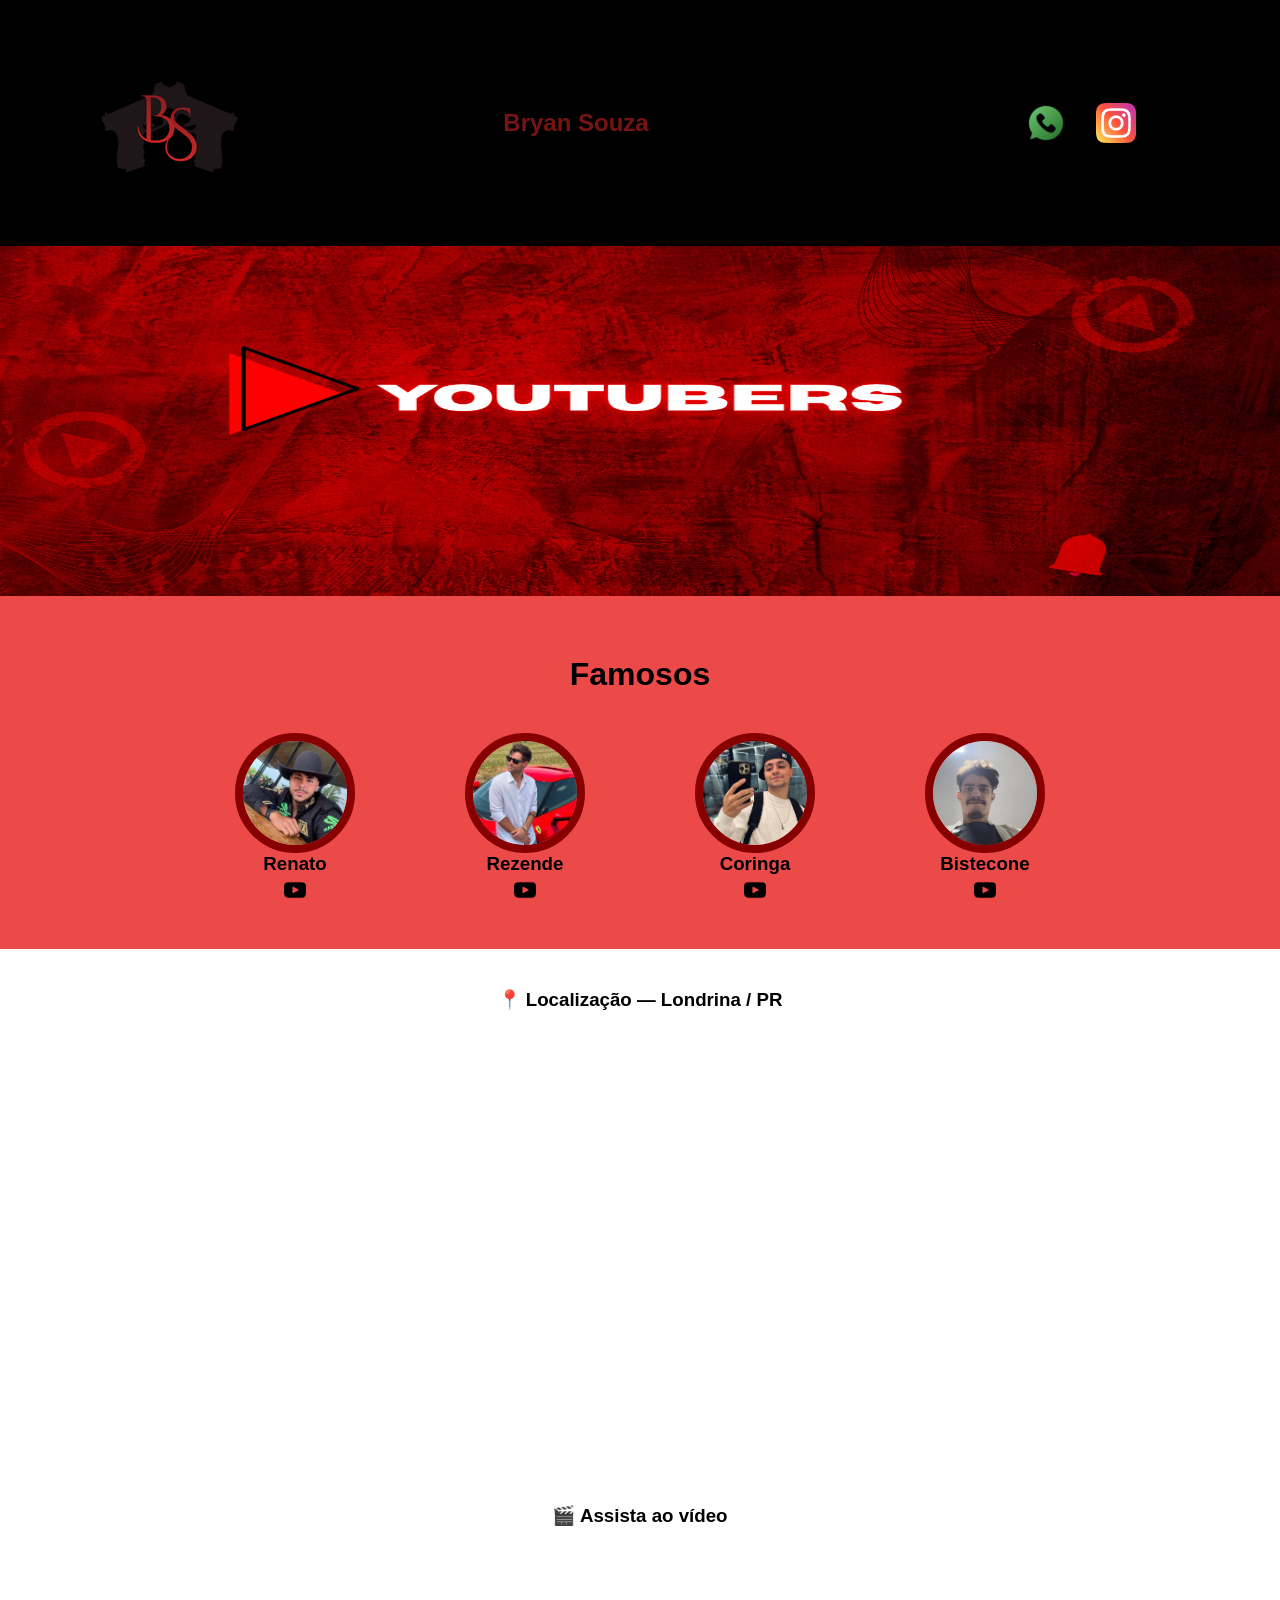
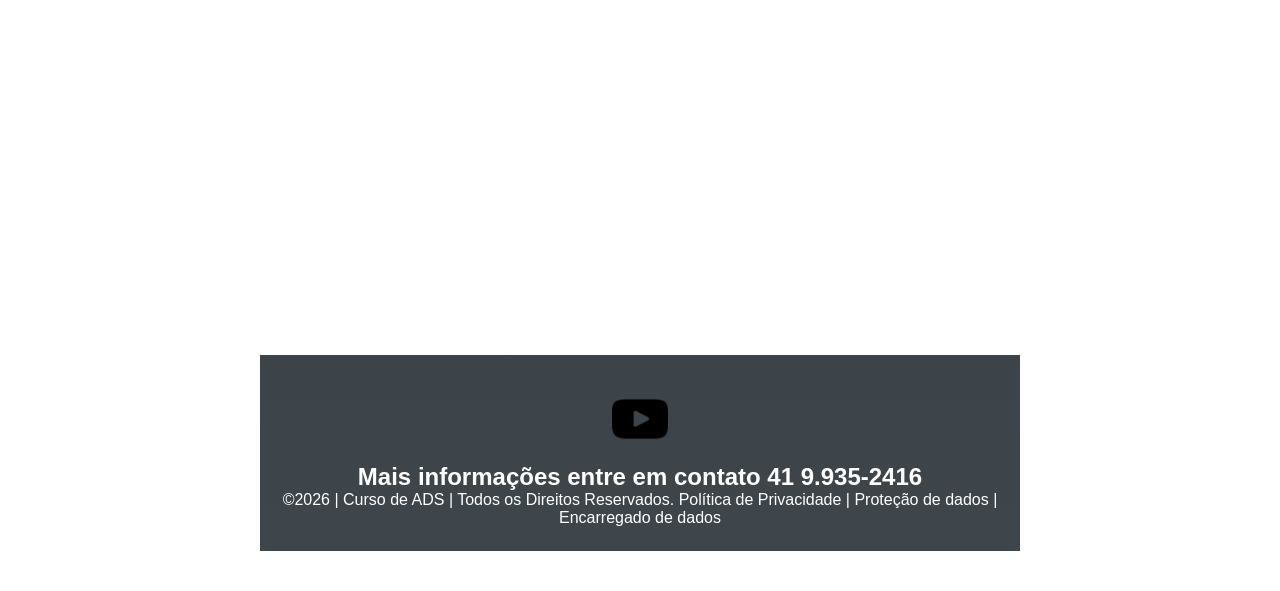
==== index.html @ 97e8b1a7 "21" ====
<!DOCTYPE html>
<html lang="pt-br">
<head>
<meta charset="UTF-8">

<meta name="viewport" content="width=device-width, initial- scale=2.0">

<title>Home | Nossa Escola</title>
<link rel="stylesheet" href="style.css">
</head>
<body>
<!--header é a parte do cabeçalho do site, é o topo da página-->
<header class="cabecalho-itens">

<img class="cabecalho_imagem" src="B.png" alt="Logo da Página">

<h2 class="titulo_site">Bryan Souza</h2>
<div class="sociais">
<img class="sociais" src="whatsapp.png" alt="Logo do Whats da Escola">
<img class="sociais" src="instagram.png" alt="instagram da Escola">
</div>
</header>

<!--Seção banner 1 é a parte do paragrafo 1 da página-->
<section class="banner1">
<img class="escola.image" src="banner vermelho youtube.png" alt="Banner
da Escola">
</section>
<!--Seção estudantes é a parte do paragrafo 2 da página-->
<section class="estudante">
  <h1 class="estudante_titulo">Famosos</h1>

  <div class="estudantes_todos">
    <div class="estudante-div">
      <img class="estudante-imagem" src="renato.jpeg" alt="Foto da turma do 1CDS do ano de 2026">
      <h3 class="estudante-nome">Renato</h3>
      <a href="https://cursos.alura.com.br/dashboard">

      </a>

      <a href="https://www.youtube.com/channel/UChMJkHCD2wdvSO7CMOuLR-w" target="_blank">
  <img class="estudante-icone" src="logoyt.png" alt="Canal do YouTube">
</a>
    </div>

    <div class="estudante-div">
      <img class="estudante-imagem" src="rezende.jpeg" alt="Foto da turma do 1CDS do ano de 2026">
      <h3 class="estudante-nome">Rezende</h3>
      <a href="https://cursos.alura.com.br/dashboard">

      </a>
      
      <a href="https://www.youtube.com/user/rezendeevil" target="_blank">
  <img class="estudante-icone" src="logoyt.png" alt="Canal do YouTube">
</a>
    </div>

    <div class="estudante-div">
      <img class="estudante-imagem" src="coringa.jpeg" alt="Foto da turma do 1CDS do ano de 2026">
      <h3 class="estudante-nome">Coringa</h3>
      <a href="https://cursos.alura.com.br/dashboard">

      </a>
      
      <a href="https://www.youtube.com/@LOUDCoringa/videos" target="_blank">
  <img class="estudante-icone" src="logoyt.png" alt="Canal do YouTube">
</a>
    </div>

    <div class="estudante-div">
      <img class="estudante-imagem" src="bistecone.jpeg" alt="Foto da turma do 1CDS do ano de 2026">
      <h3 class="estudante-nome">Bistecone</h3>
      <a href="https://cursos.alura.com.br/dashboard">
    
      </a>
      
      <a href="https://www.youtube.com/@BisteconeLive" target="_blank">
  <img class="estudante-icone" src="logoyt.png" alt="Canal do YouTube">
</a>
    </div>
  </div> <!-- fecha .estudantes_todos -->
</section> <!-- fecha .estudante -->

<div class="mapa-local">
  <h3>📍 Localização — Londrina / PR</h3>
  <iframe 
    src="https://www.google.com/maps/embed?pb=!1m18!1m12!1m3!1d3664.123456789!2d-51.1628!3d-23.3045!2m3!1f0!2f0!3f0!3m2!1i1024!2i768!4f13.1!3m3!1m2!1s0x94eb435a57af586d%3A0x23ac11a5c614f971!2sLondrina%2C%20PR!5e0!3m2!1spt-BR!2sbr!4v1234567890"
   style="border:0;" 
    allowfullscreen="" 
    loading="lazy" 
    referrerpolicy="strict-origin-when-cross-origin">
  </iframe>
</div>

<!-- Vídeo embaixo do mapa -->
<div class="video-local">
  <h3>🎬 Assista ao vídeo</h3>
  
  <div class="video-responsive">
    </style>
<div class="container-video">
  <h3 class="titulo do video"></h3>

    <iframe 
      src="https://www.youtube.com/embed/AJ_aqGok2-U"
      title="Vídeo"
      allow="accelerometer; autoplay; clipboard-write; encrypted-media; gyroscope; picture-in-picture"
      allowfullscreen>
    </iframe>
  </div>
</div>

<!--Seção rodapé é a parte final da página-->
<footer class="escola">
  <img class="logo_rodape" src="logoyt.png" alt="Logo da Escola">
  <h2 class="escola-título">
    Mais informações entre em contato
    <a class="link" href="https://wa.me/5541999999999">41 9.935-2416</a>
  </h2>
  <p>©2026 | Curso de ADS | Todos os Direitos Reservados. Política de Privacidade | Proteção de dados | Encarregado de dados</p>
</footer>

</body>
</html>
---- style.css ----
*{
margin: 0;
padding: 0;
box-sizing: border-box;
}
body{
font-family: "Poppins", sans-serif;
}
header{
background-color: hsl(0, 0%, 0%);
color: rgba(218, 37, 37, 0.541);
width: 100%;
padding: 20px;
}
.cabecalho-itens{
max-width: 1980px;
margin: 0 auto;
display: flex;
align-items: center;
justify-content: center;
}
.cabecalho-imagem{
width: 180%;
display: flex;
justify-content: flex-start;
align-items: center;
}
.titulo_site{
padding: 50px;
text-align: center;
width: 50%;
font: 100px;
}
.sociais{
display: flex;
justify-content: flex-end;
width: 25%;
padding-right: 30px;
}
.banner1 img {
  width: 100%;
  height: 350px;      /* altura fixa */
  object-fit: fill;   /* estica e deforma a imagem */
  display: block;
}
.estudante_titulo{
padding: 50px;
text-align: center;

}
.estudante-nome{
text-align: center;
}
.estudante-imagem {
  width: 120px;
  height: 120px;
  border-radius: 50%;
  object-fit: cover;
  display: block;
  margin: 0 auto;
  border: 8px solid rgb(134, 0, 0);
}
.estudante-icone{
width: 38px;
padding: 4px 8px;.banner1 {
  display: flex;
  justify-content: center;
  width: 100%;
}

.banner1 img {
  width: 95%;
  height: auto;
  display: block;
}
}
.estudante {
  background-color: #ec4949;   /* corrigido também */
  padding: 40px 20px;
}

.estudante.div{
text-align: center;
padding: 24px 0;
}
.estudante_titulo {
  padding: 20px 0 40px;
  text-align: center;
  font-size: 2rem;
}
.estudantes_todos {
  display: flex;
  flex-wrap: wrap;
  justify-content: center;
  gap: 30px;
  max-width: 900px;
  margin: 0 auto;
}

.estudante-div {
  text-align: center;
  width: 200px;                 /* largura padrão */
  transition: transform 0.3s;
}
.mapa-local {
  text-align: center;
  margin: 40px auto;
  padding: 0 20px;
}

.mapa-local iframe {
  width: 100%;
  max-width: 800px;   /* ou 100% se quiser bem largo */
  height: 450px;
  border: 0;
  border-radius: 8px;
}
.video-local {
  text-align: center;
  margin: 40px auto;
  padding: 0 20px;
  max-width: 800px;   /* mesma largura máxima do mapa */
}

.video-local iframe {
  width: 100%;
  height: 450px;      /* mesma altura do mapa */
  border: 0;
  display: block;
  border-radius: 8px; /* opcional, fica igualzinho */
}
.video-local {
  text-align: center;
  margin: 40px auto;
  padding: 0 20px;
  max-width: 800px;          /* mesma largura do mapa */
}

.video-responsive {
  position: relative;
  width: 100%;
  padding-bottom: 56.25%;   /* 16:9 (9/16 = 0.5625) */
  height: 0;
  overflow: hidden;
  border-radius: 8px;
}

.video-responsive iframe {
  position: absolute;
  top: 0;
  left: 0;
  width: 100%;
  height: 100%;
  border: 0;
}
.escola{
background-image: linear-gradient(#3d4449,#3f464b);
color: white;
display: flex;
justify-content:center;
padding: 24px 0;
text-align:center;
display:block;
}
.escola-titulo{
padding: 50px;
text-align: center;
}
.logo_rodape{
height: 80px;
padding: 12px 0;

}

.link{
color: #ffffff;
text-decoration: none;
}
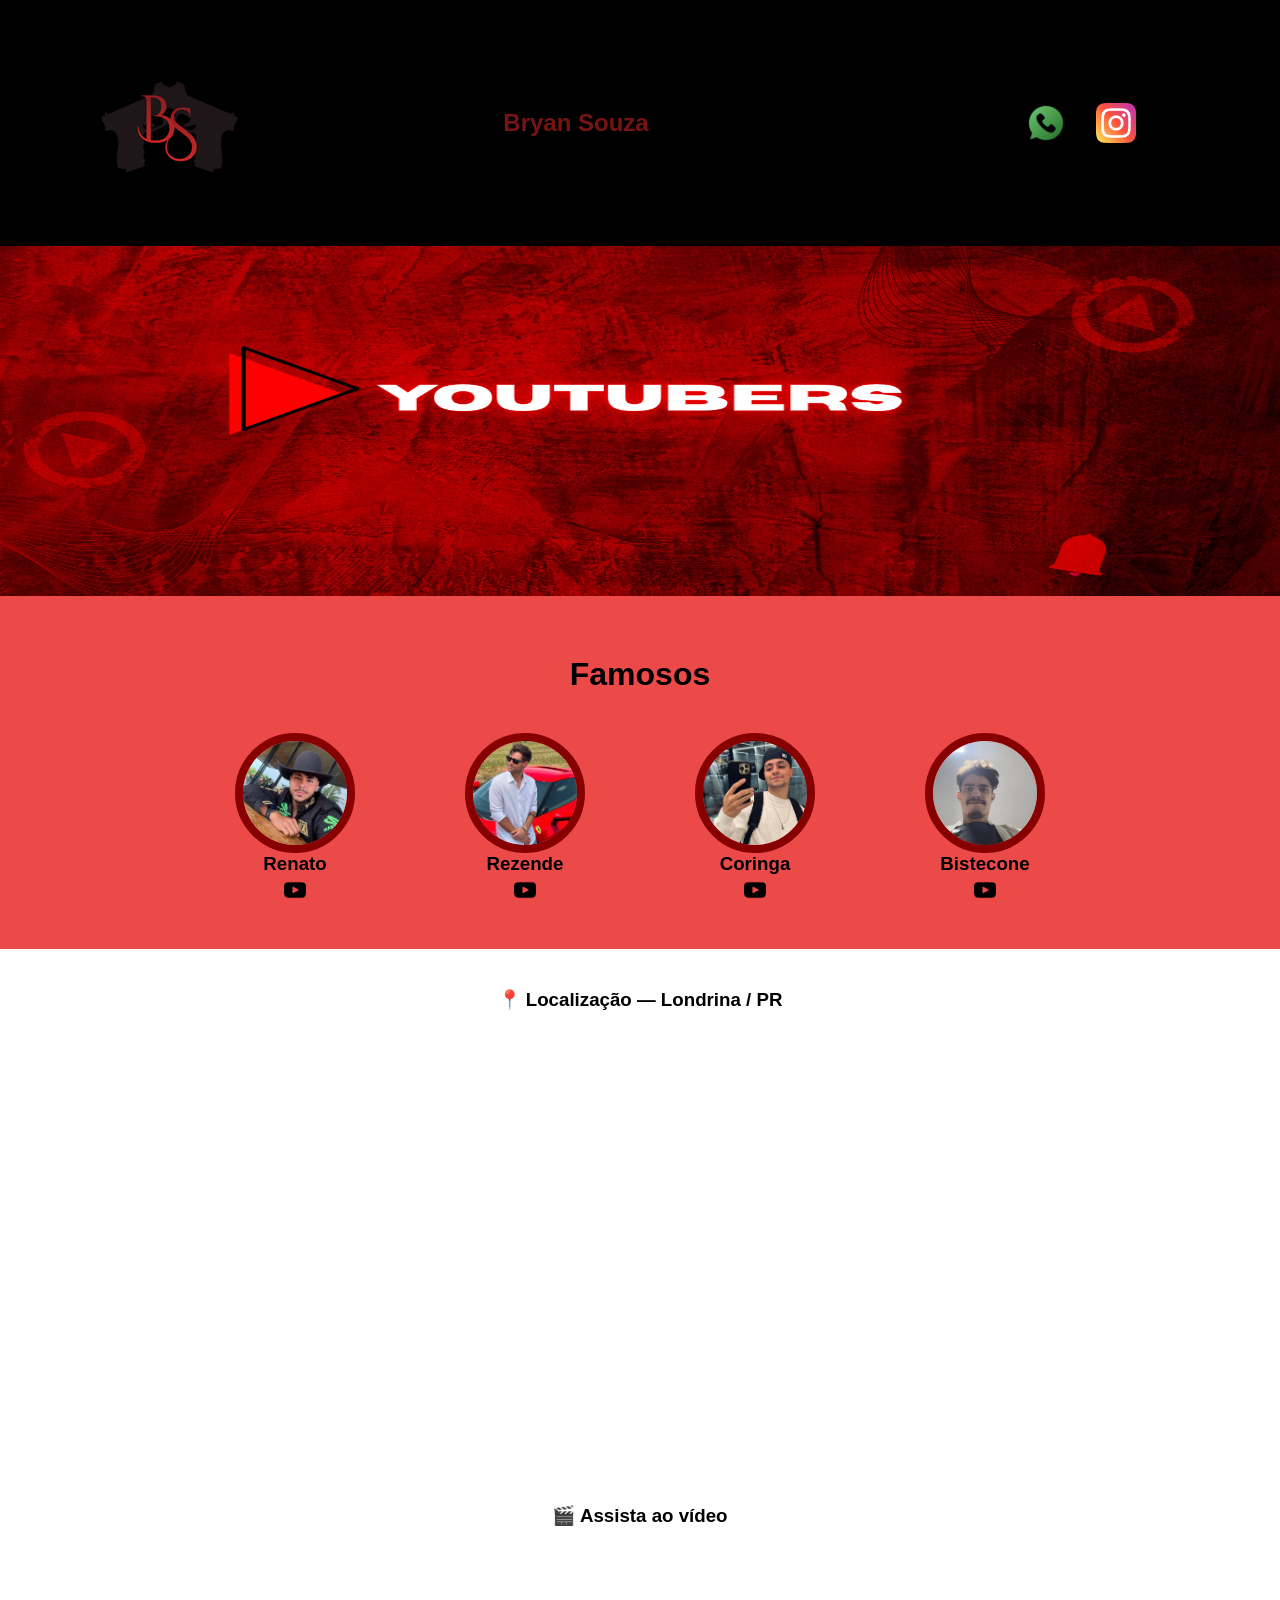
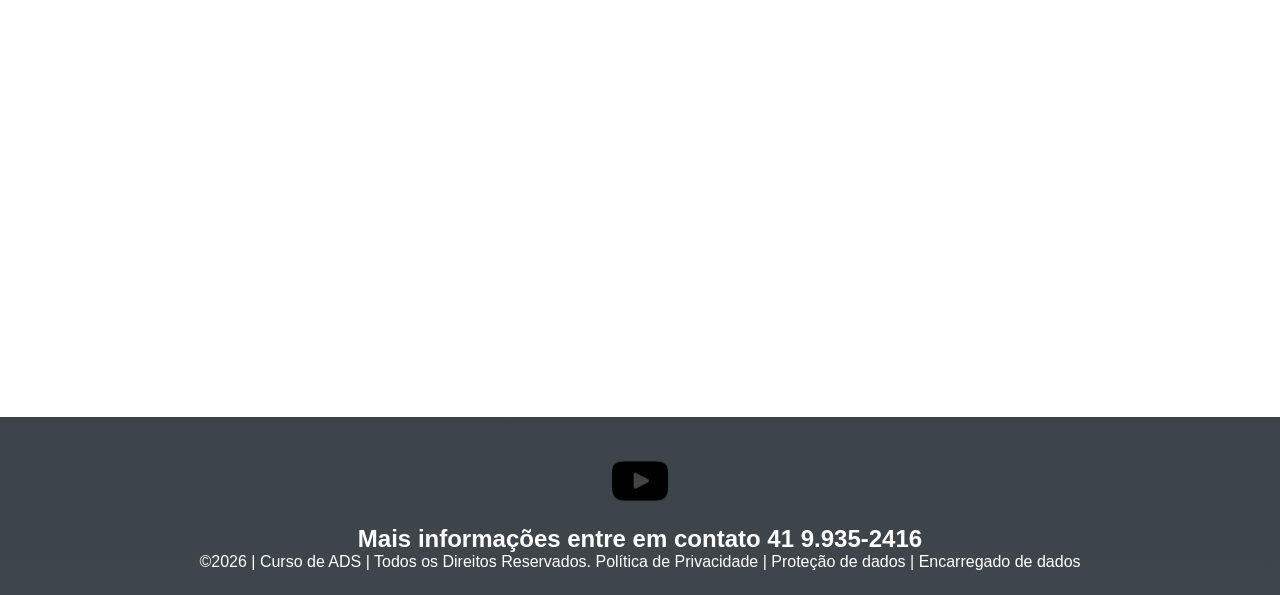
==== commit 2244467a: "27" ====
--- a/index.html
+++ b/index.html
@@ -96,18 +96,13 @@
 <div class="video-local">
   <h3>🎬 Assista ao vídeo</h3>
   
-  <div class="video-responsive">
-    </style>
-<div class="container-video">
-  <h3 class="titulo do video"></h3>
-
-    <iframe 
-      src="https://www.youtube.com/embed/AJ_aqGok2-U"
-      title="Vídeo"
-      allow="accelerometer; autoplay; clipboard-write; encrypted-media; gyroscope; picture-in-picture"
-      allowfullscreen>
-    </iframe>
-  </div>
+  <iframe 
+    src="https://www.youtube.com/embed/AJ_aqGok2-U"
+    title="Vídeo"
+    frameborder="0" 
+    allow="accelerometer; autoplay; clipboard-write; encrypted-media; gyroscope; picture-in-picture" 
+    allowfullscreen>
+  </iframe>
 </div>
 
 <!--Seção rodapé é a parte final da página-->
--- a/style.css
+++ b/style.css
@@ -144,7 +144,33 @@
   overflow: hidden;
   border-radius: 8px;
 }
-
+titulo-video{
+    background-color: #7c0000;
+    font-family: 'Segoe UI', Tahoma, Geneva, Verdana, sans-serif;
+    font-size: 20px;
+    font-weight: bold;
+    color: #ffffff;
+    text-align: center;
+    margin-bottom: 15px;
+}
+
+.video-container {
+      position: relative;
+      width: 100%;
+      padding-bottom: 56.25%; /* Proporção 16:9 (9 / 16 = 0.5625) */
+      height: 0;
+      overflow: hidden;
+    }
+
+    /* O iframe ocupa 100% da área do container */
+    .video-container iframe {
+      position: absolute;
+      top: 0;
+      left: 0;
+      width: 100%;
+      height: 100%;
+      border: 0;
+    }
 .video-responsive iframe {
   position: absolute;
   top: 0;
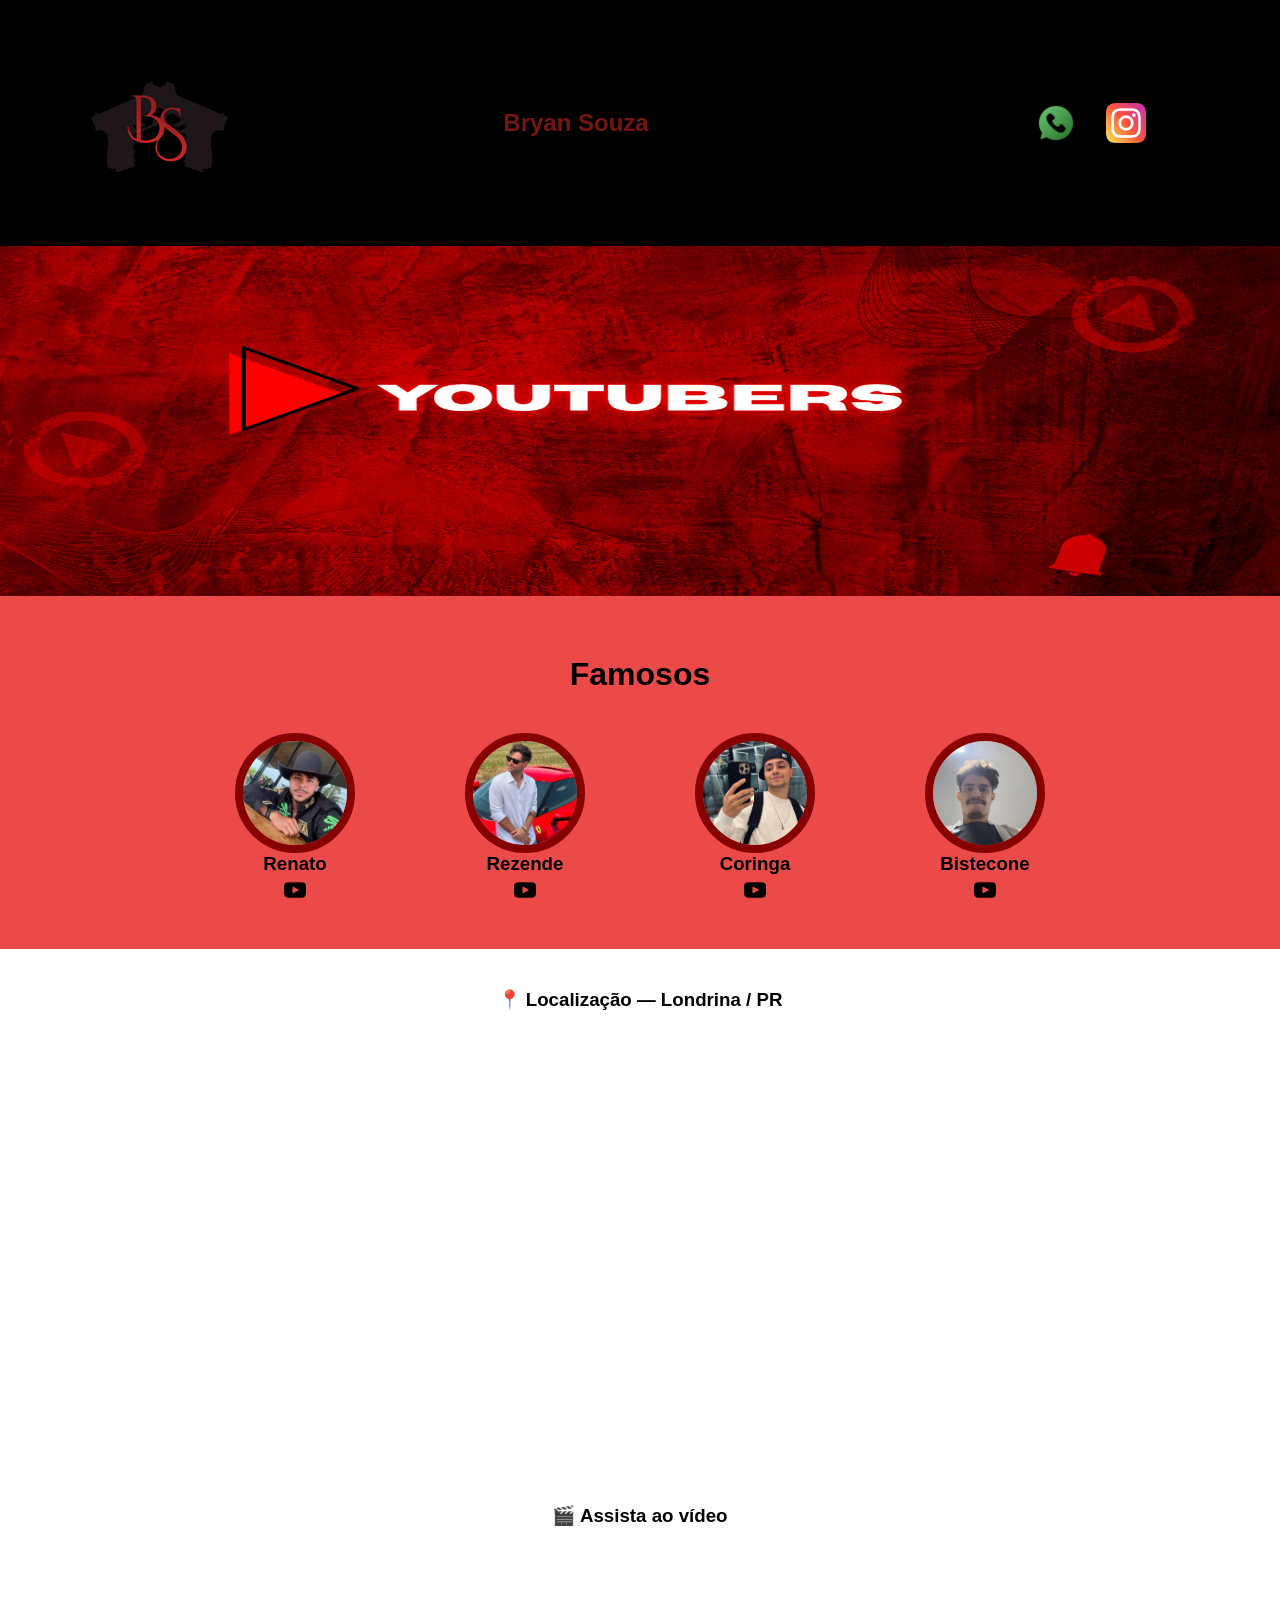
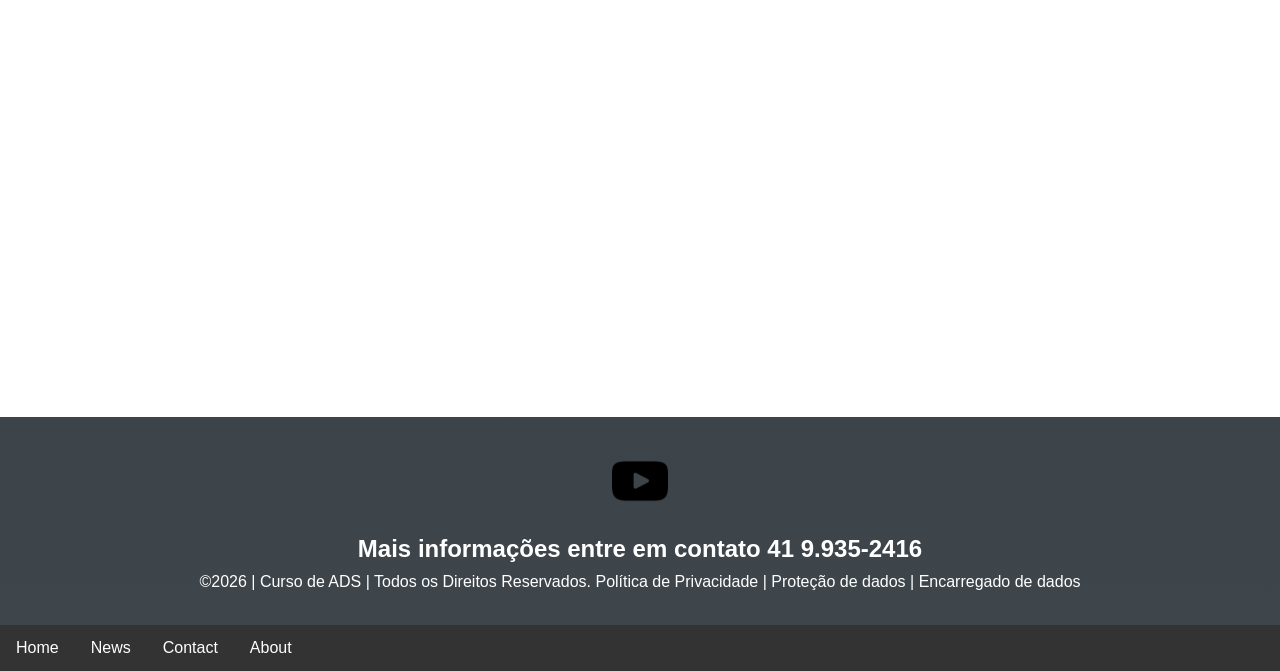
==== commit b62dfda5: "dfnsdjfsd" ====
--- a/index.html
+++ b/index.html
@@ -116,4 +116,17 @@
 </footer>
 
 </body>
-</html>+</html>
+
+<!--menu-->
+<head>
+<body>
+<ul>
+  <li><a href="#home">Home</a></li>
+  <li><a href="#news">News</a></li>
+  <li><a href="#contact">Contact</a></li>
+  <li><a href="#about">About</a></li>
+</ul>
+
+</head>
+</body>
--- a/style.css
+++ b/style.css
@@ -201,4 +201,37 @@
 .link{
 color: #ffffff;
 text-decoration: none;
+}
+
+body {
+  margin: 0;
+  padding: 0;
+}
+
+h2, p {
+  margin: 10px;
+}
+
+ul {
+  list-style-type: none;
+  margin: 0;
+  padding: 0;
+  overflow: hidden;
+  background-color: #333333;
+}
+
+ul li {
+  float: left;
+}
+
+ul li a {
+  display: block;
+  color: white;
+  text-align: center;
+  padding: 14px 16px;
+  text-decoration: none;
+}
+
+ul li a:hover {
+  background-color: #111111;
 }
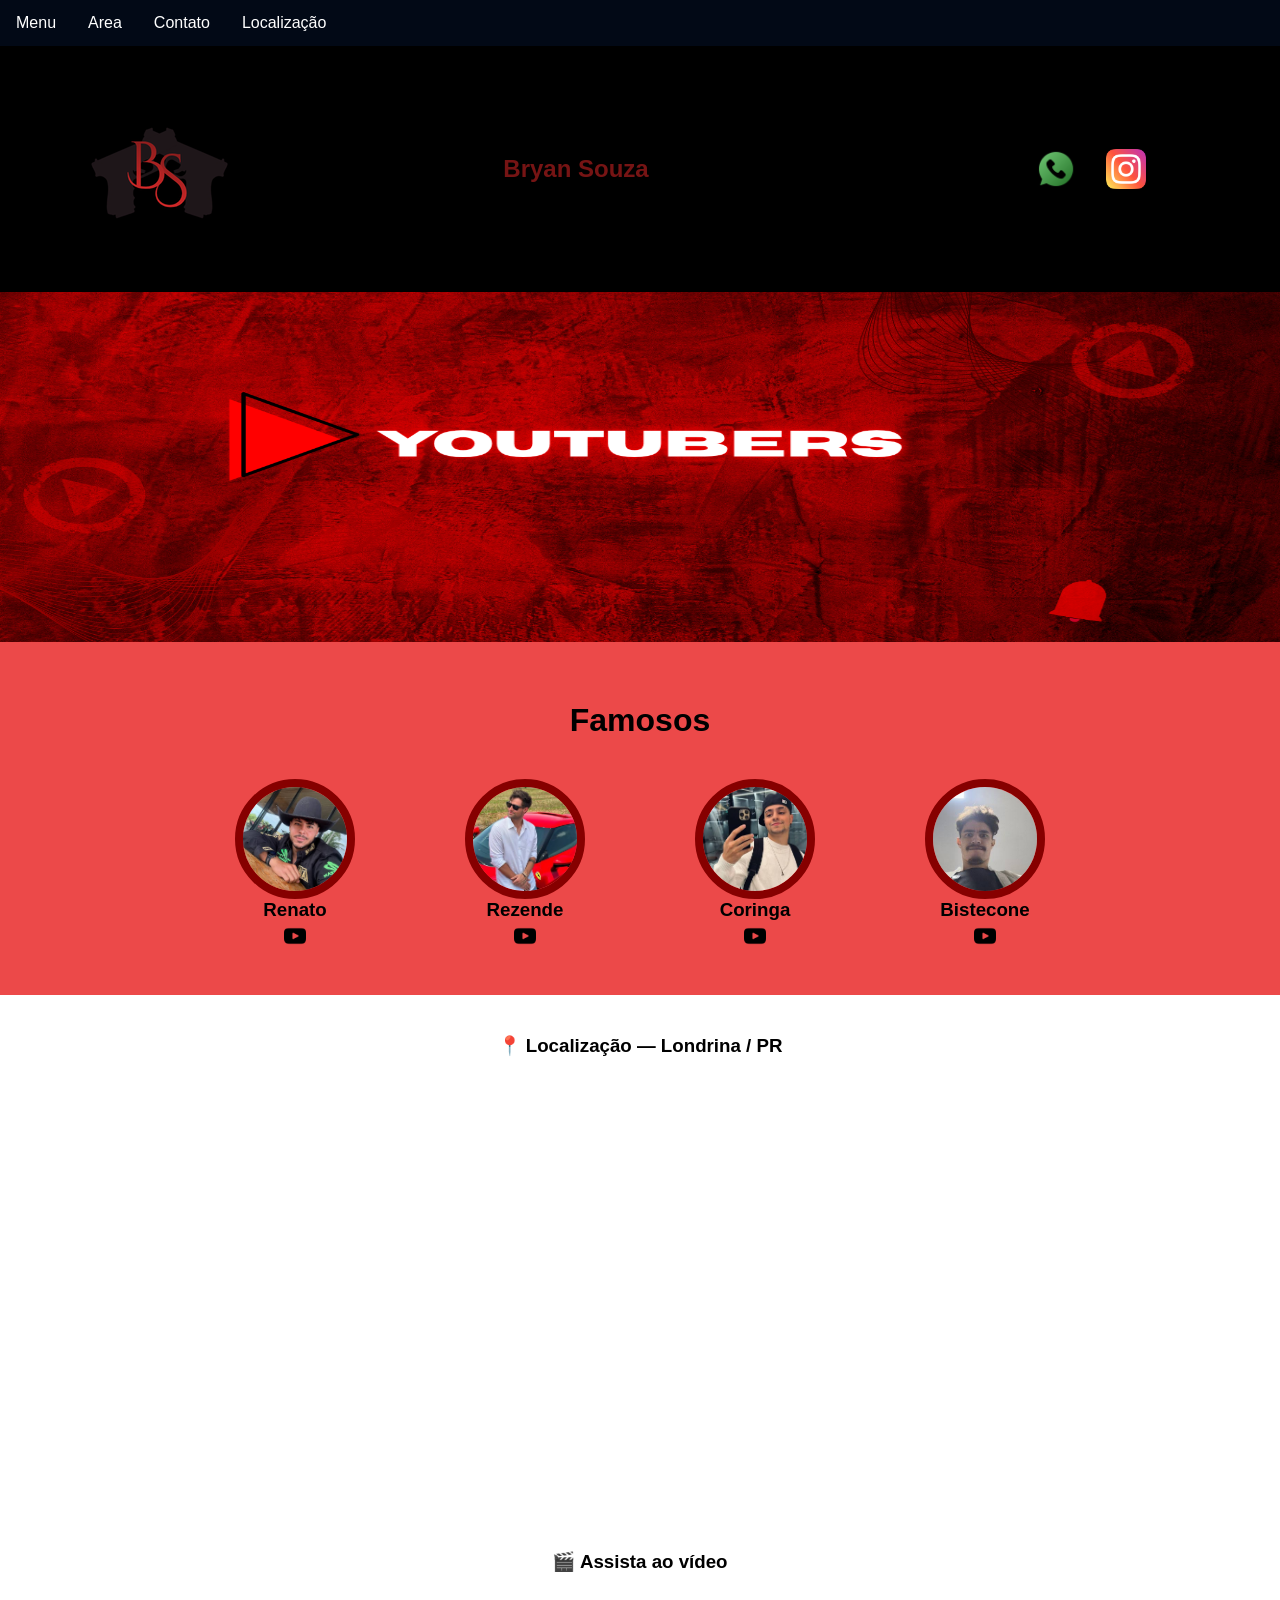
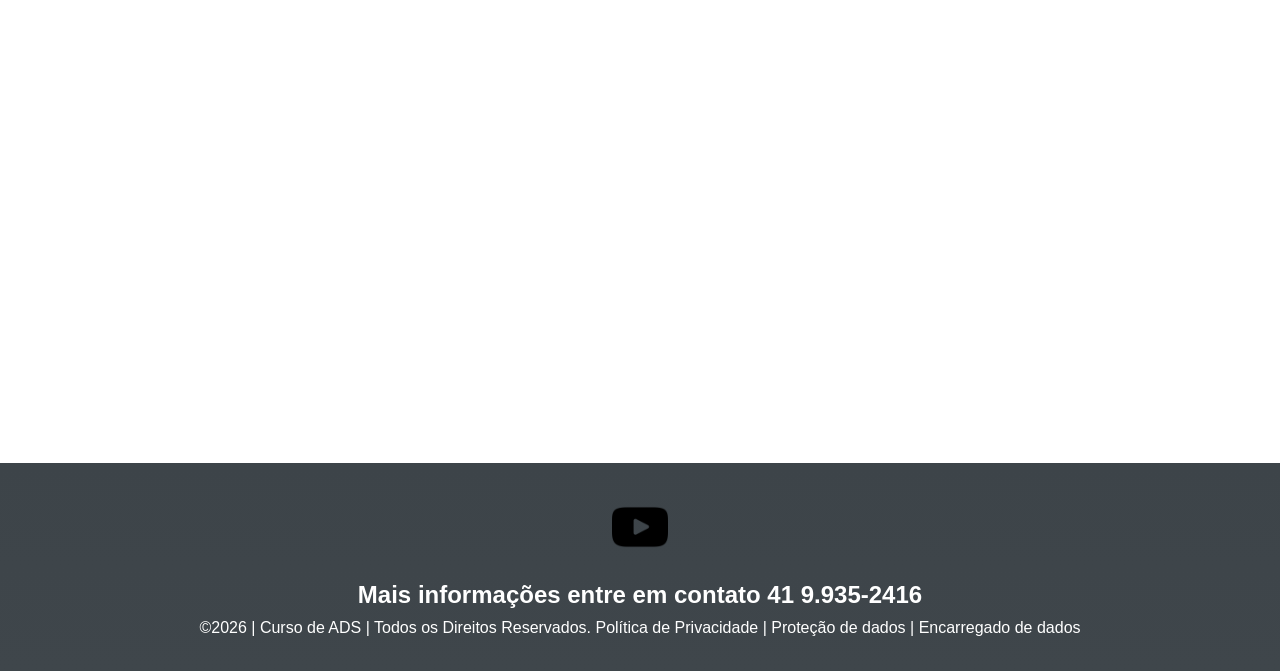
==== commit 54538944: "fasfsa" ====
--- a/index.html
+++ b/index.html
@@ -9,6 +9,20 @@
 <link rel="stylesheet" href="style.css">
 </head>
 <body>
+
+<!--menu-->
+<head>
+<body>
+<ul>
+<li><a href="#inicial">Menu</a></li>
+<li><a href="#area do trabalho">Area</a></li>
+<li><a href="#contato">Contato</a></li>
+<li><a href="#localizção">Localização</a></li>
+</ul>
+
+</head>
+</body>
+
 <!--header é a parte do cabeçalho do site, é o topo da página-->
 <header class="cabecalho-itens">
 
@@ -118,15 +132,3 @@
 </body>
 </html>
 
-<!--menu-->
-<head>
-<body>
-<ul>
-  <li><a href="#home">Home</a></li>
-  <li><a href="#news">News</a></li>
-  <li><a href="#contact">Contact</a></li>
-  <li><a href="#about">About</a></li>
-</ul>
-
-</head>
-</body>
--- a/style.css
+++ b/style.css
@@ -217,7 +217,7 @@
   margin: 0;
   padding: 0;
   overflow: hidden;
-  background-color: #333333;
+  background-color: #020916;
 }
 
 ul li {
@@ -233,5 +233,5 @@
 }
 
 ul li a:hover {
-  background-color: #111111;
+  background-color: #240404;
 }
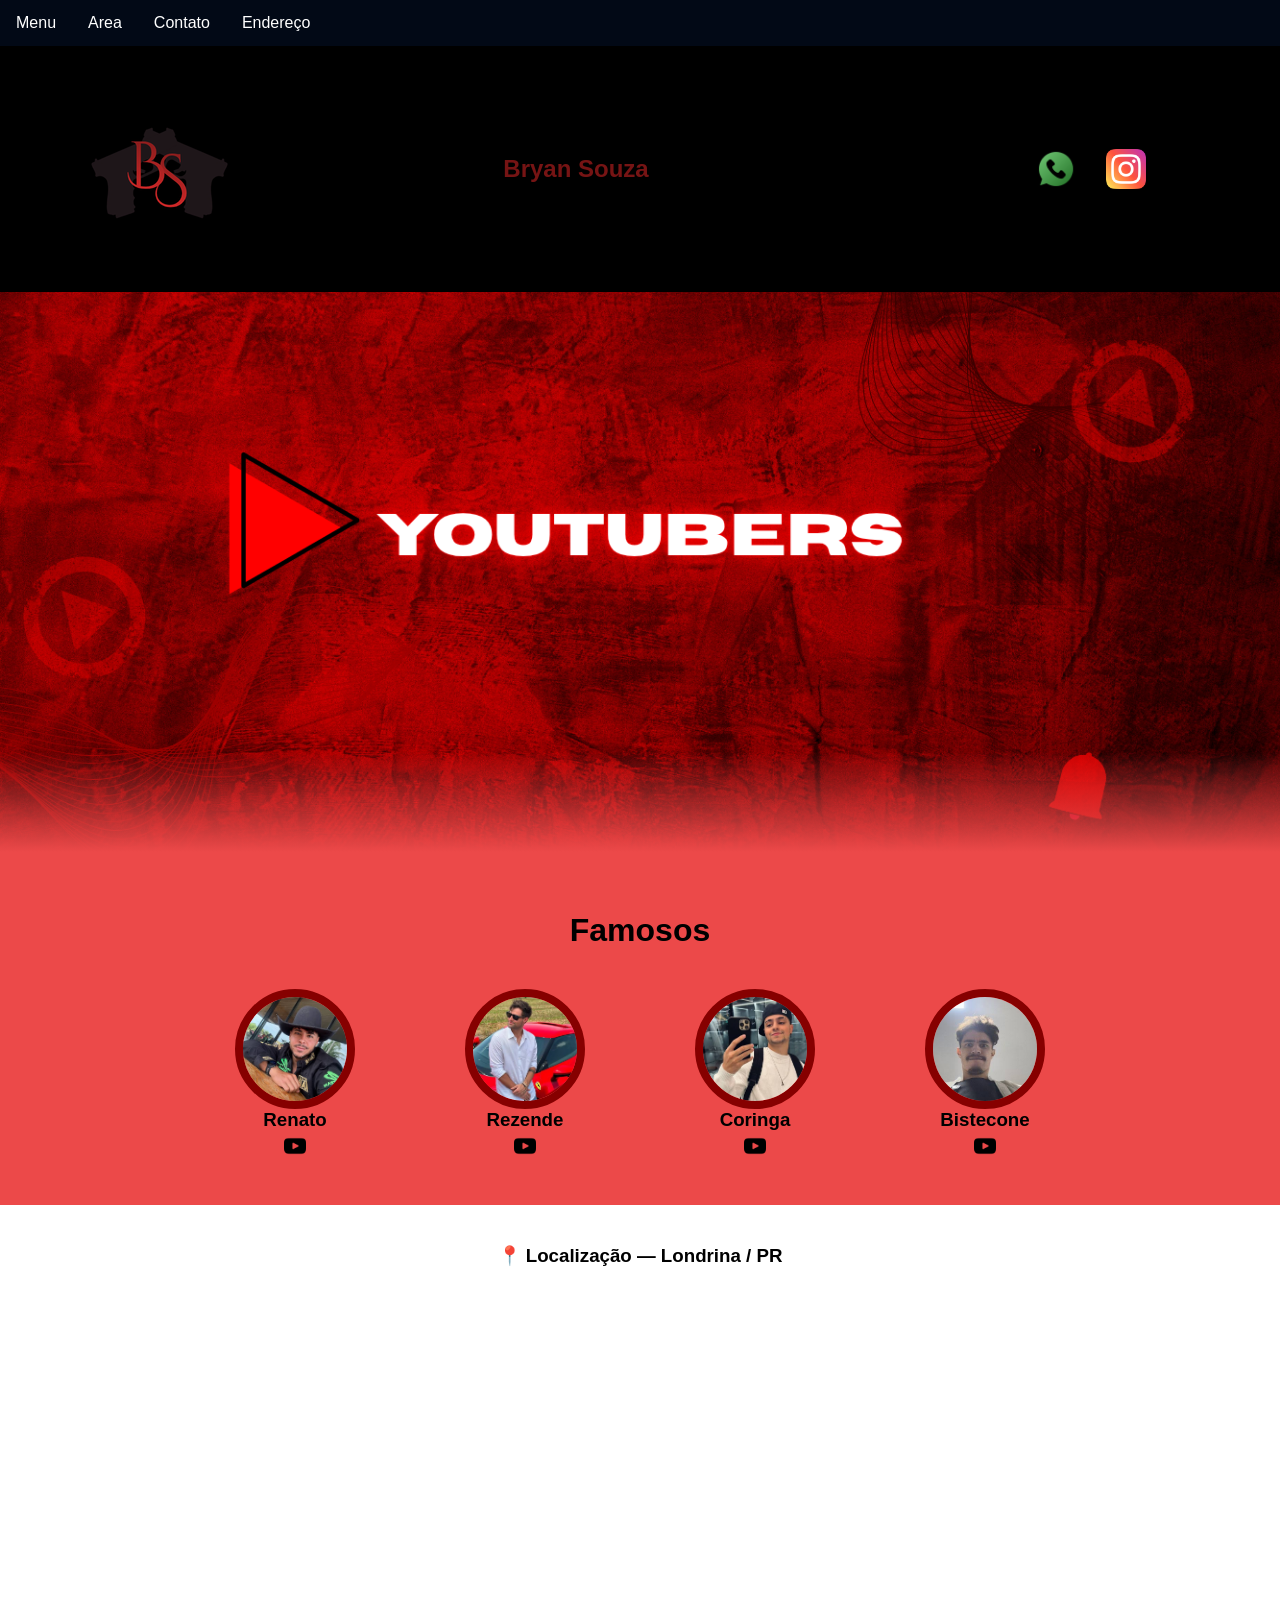
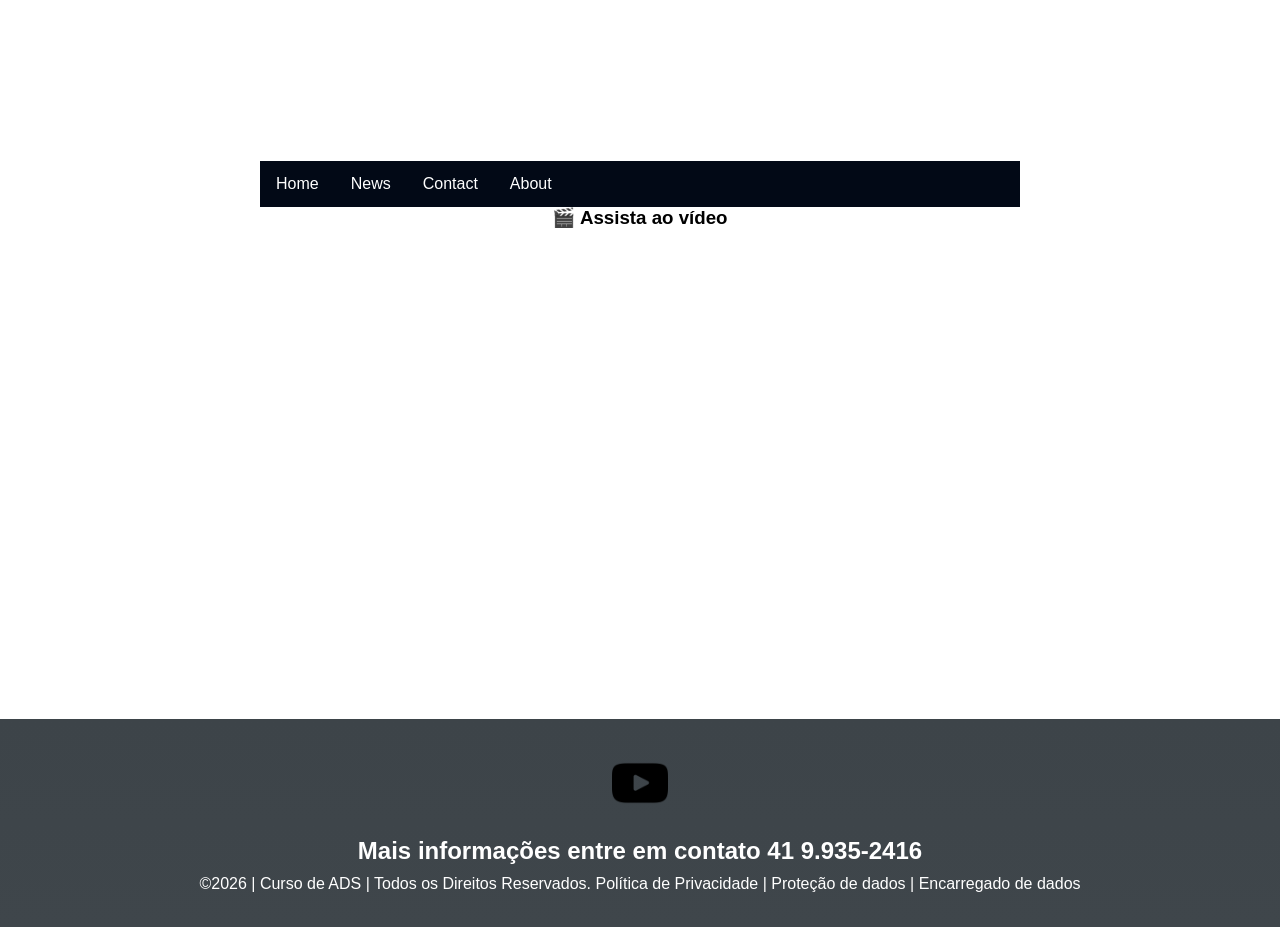
==== commit fa6d1f1f: "chupalapeta" ====
--- a/index.html
+++ b/index.html
@@ -17,7 +17,7 @@
 <li><a href="#inicial">Menu</a></li>
 <li><a href="#area do trabalho">Area</a></li>
 <li><a href="#contato">Contato</a></li>
-<li><a href="#localizção">Localização</a></li>
+<li><a href="#localizção">Endereço</a></li>
 </ul>
 
 </head>
@@ -107,7 +107,18 @@
 </div>
 
 <!-- Vídeo embaixo do mapa -->
-<div class="video-local">
+<div class="video-local"><!--menu-->
+<head>
+<body>
+<ul>
+  <li><a href="#home">Home</a></li>
+  <li><a href="#news">News</a></li>
+  <li><a href="#contact">Contact</a></li>
+  <li><a href="#about">About</a></li>
+</ul>
+
+</head>
+</body>
   <h3>🎬 Assista ao vídeo</h3>
   
   <iframe 
--- a/style.css
+++ b/style.css
@@ -234,4 +234,42 @@
 
 ul li a:hover {
   background-color: #240404;
+}
+
+.banner1 {
+  position: relative;
+  margin: 0;
+  padding: 0;
+  line-height: 0;          /* remove o espaço embaixo da imagem */
+  display: block;
+}
+
+.banner1 img {
+  width: 100%;
+  height: auto;
+  display: block;
+  margin: 0;
+  vertical-align: top;
+}
+
+/* Gradiente que faz a transição suave */
+.banner1::after {
+  content: '';
+  position: absolute;
+  bottom: 0;
+  left: 0;
+  width: 100%;
+  height: 100px;           /* ajuste esse valor (80px ~ 150px) conforme achar melhor */
+  background: linear-gradient(
+    to bottom,
+    transparent 0%,
+    #ec4949 100%           /* mesma cor do fundo da seção .estudante */
+  );
+  pointer-events: none;    /* não atrapalha cliques */
+}
+
+.estudante {
+  background-color: #ec4949;
+  margin-top: 0;           /* garante que não tenha espaço */
+  padding-top: 40px;       /* ou o valor que você já usa */
 }
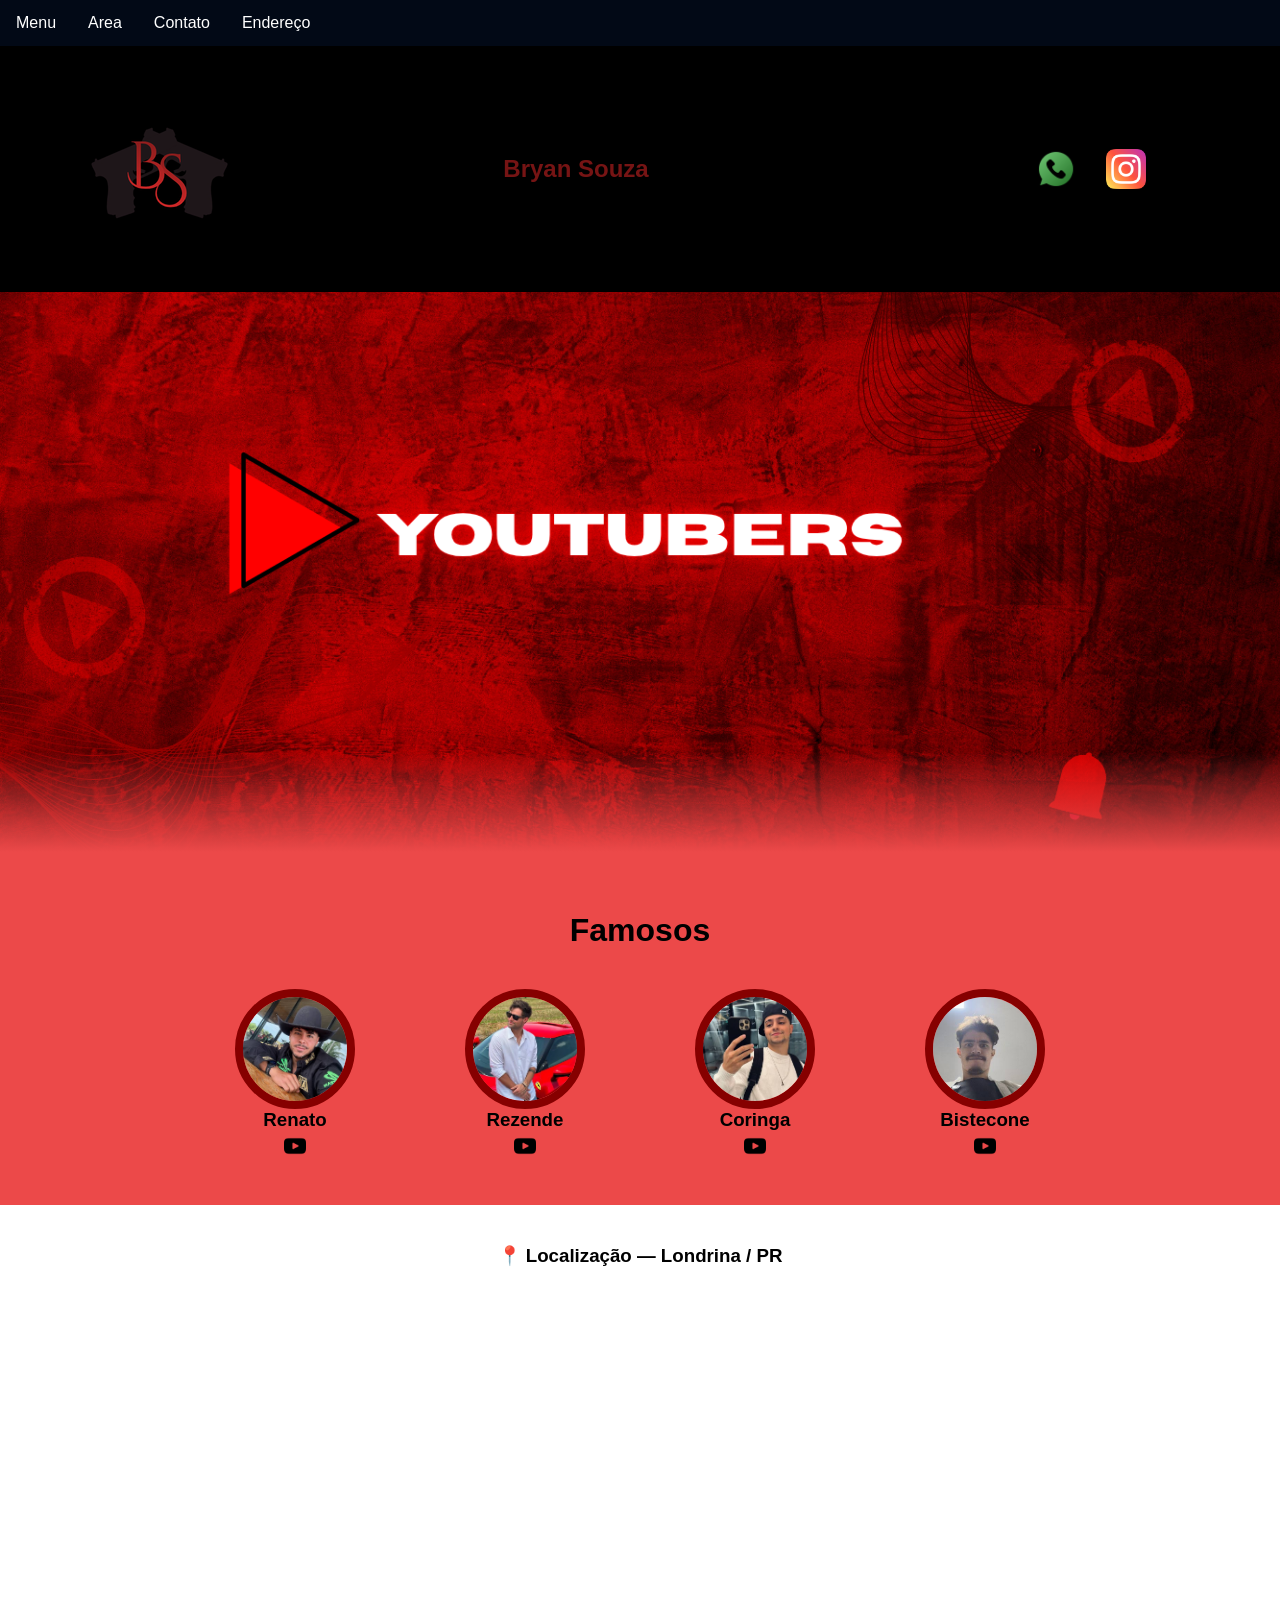
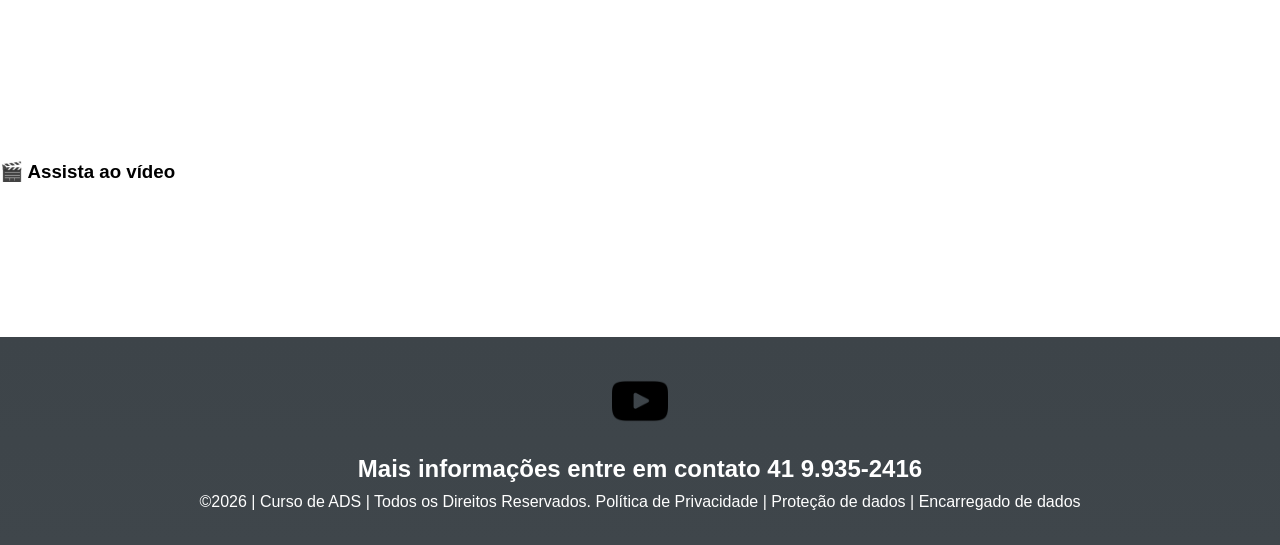
==== commit 2ab5a9d6: "jdasda" ====
--- a/index.html
+++ b/index.html
@@ -106,17 +106,6 @@
   </iframe>
 </div>
 
-<!-- Vídeo embaixo do mapa -->
-<div class="video-local"><!--menu-->
-<head>
-<body>
-<ul>
-  <li><a href="#home">Home</a></li>
-  <li><a href="#news">News</a></li>
-  <li><a href="#contact">Contact</a></li>
-  <li><a href="#about">About</a></li>
-</ul>
-
 </head>
 </body>
   <h3>🎬 Assista ao vídeo</h3>
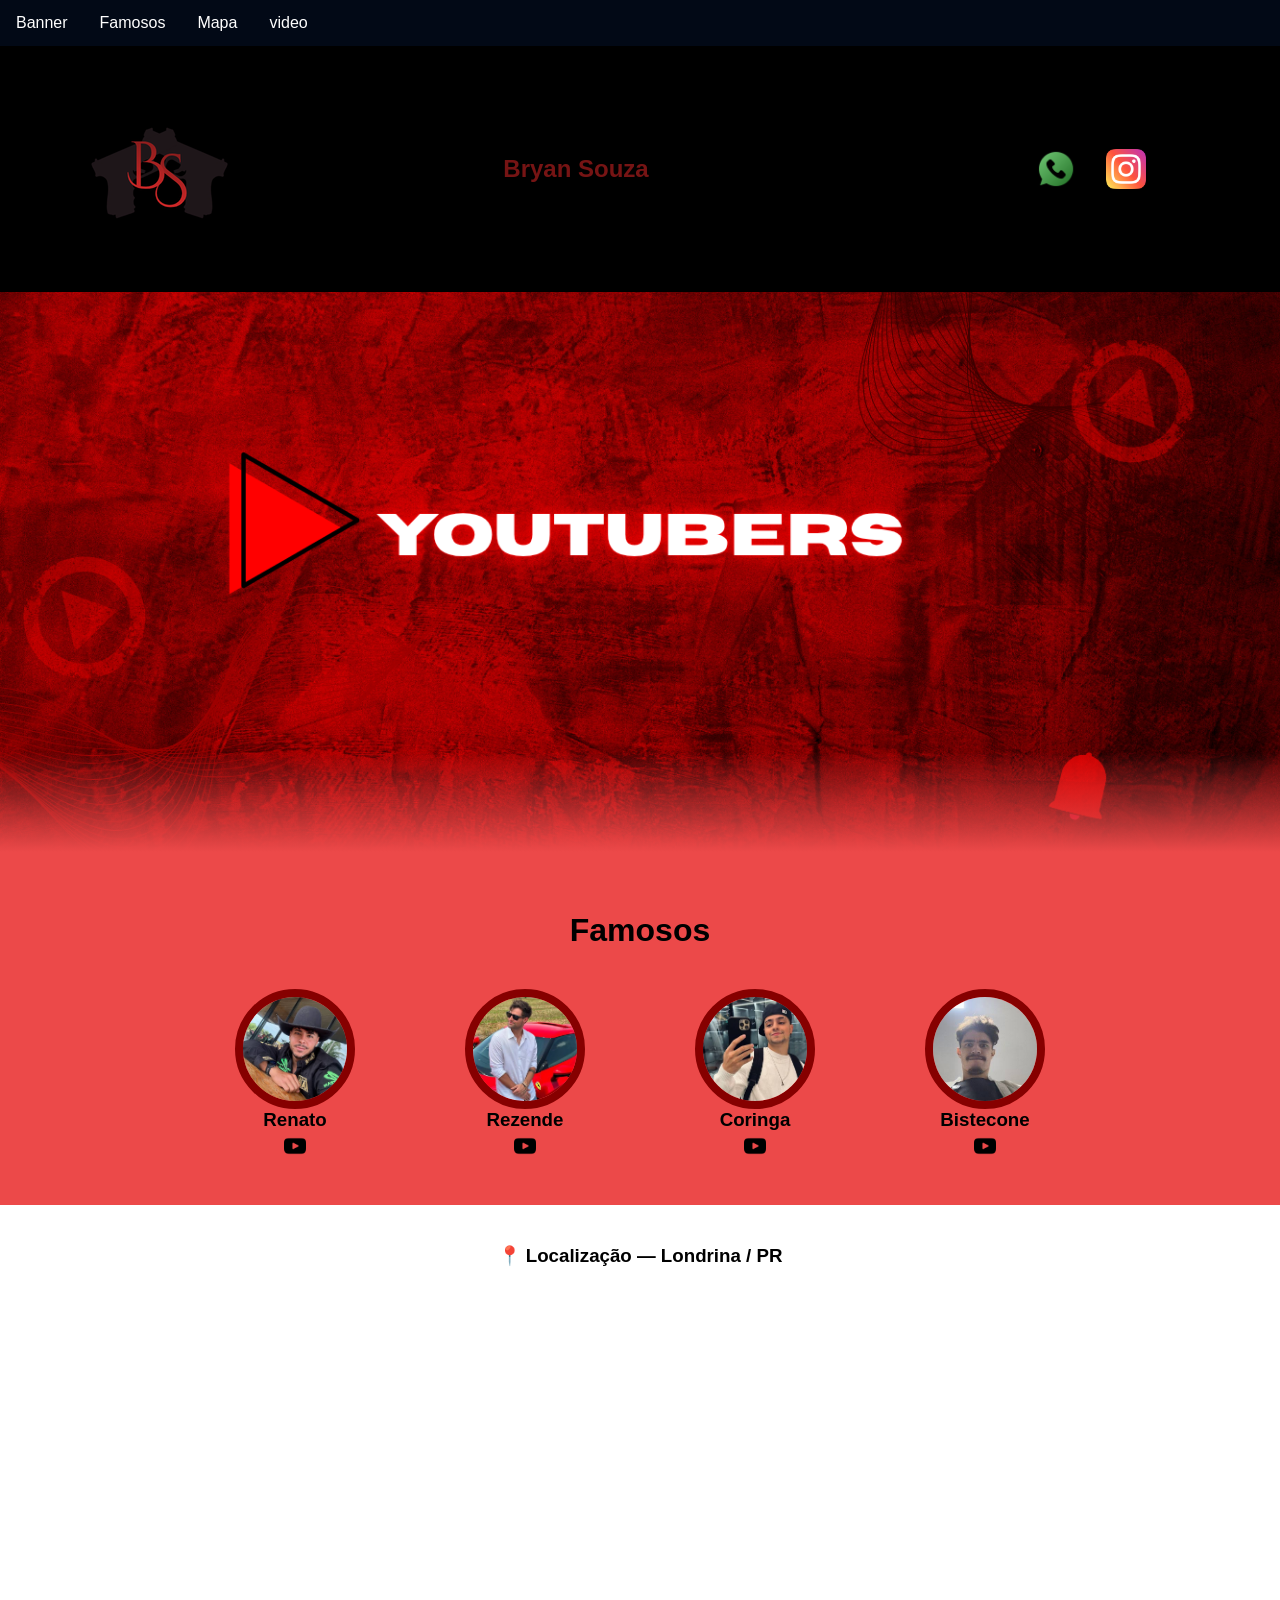
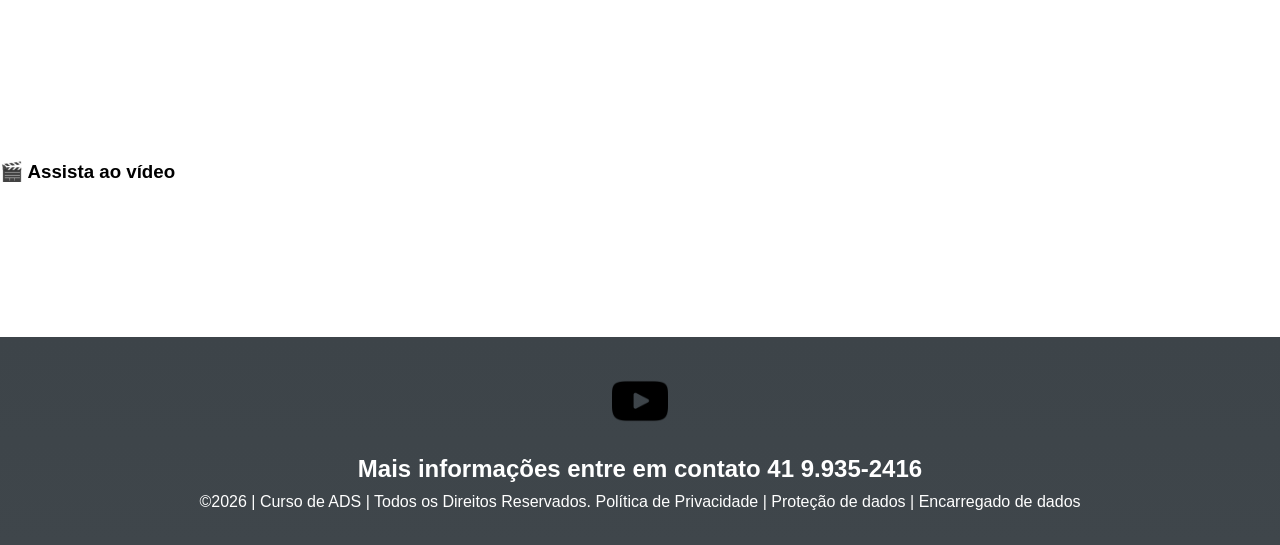
==== commit ce34cd72: "54ythsxgntnhv b" ====
--- a/index.html
+++ b/index.html
@@ -13,13 +13,14 @@
 <!--menu-->
 <head>
 <body>
+<nav>
 <ul>
-<li><a href="#inicial">Menu</a></li>
-<li><a href="#area do trabalho">Area</a></li>
-<li><a href="#contato">Contato</a></li>
-<li><a href="#localizção">Endereço</a></li>
+<li><a href="#banner">Banner</a></li>
+<li><a href="#famosos">Famosos</a></li>
+<li><a href="#mapa">Mapa</a></li>
+<li><a href="#video">video</a></li>
 </ul>
-
+</nav>
 </head>
 </body>
 
@@ -36,11 +37,17 @@
 </header>
 
 <!--Seção banner 1 é a parte do paragrafo 1 da página-->
+
+<section class="banner" id="banner">
+
 <section class="banner1">
 <img class="escola.image" src="banner vermelho youtube.png" alt="Banner
 da Escola">
 </section>
+</section>
 <!--Seção estudantes é a parte do paragrafo 2 da página-->
+<section class="Famosos" id="Famosos">
+
 <section class="estudante">
   <h1 class="estudante_titulo">Famosos</h1>
 
@@ -94,6 +101,9 @@
     </div>
   </div> <!-- fecha .estudantes_todos -->
 </section> <!-- fecha .estudante -->
+</section>
+
+<section class="mapa" id="mapa">
 
 <div class="mapa-local">
   <h3>📍 Localização — Londrina / PR</h3>
@@ -106,8 +116,11 @@
   </iframe>
 </div>
 
+</section>
 </head>
 </body>
+<section class="video" id="video">
+
   <h3>🎬 Assista ao vídeo</h3>
   
   <iframe 
@@ -118,7 +131,7 @@
     allowfullscreen>
   </iframe>
 </div>
-
+</section>
 <!--Seção rodapé é a parte final da página-->
 <footer class="escola">
   <img class="logo_rodape" src="logoyt.png" alt="Logo da Escola">
--- a/style.css
+++ b/style.css
@@ -202,6 +202,11 @@
 color: #ffffff;
 text-decoration: none;
 }
+/*menuuuu*/
+
+html{
+  scroll-behavior:smooth;
+}
 
 body {
   margin: 0;
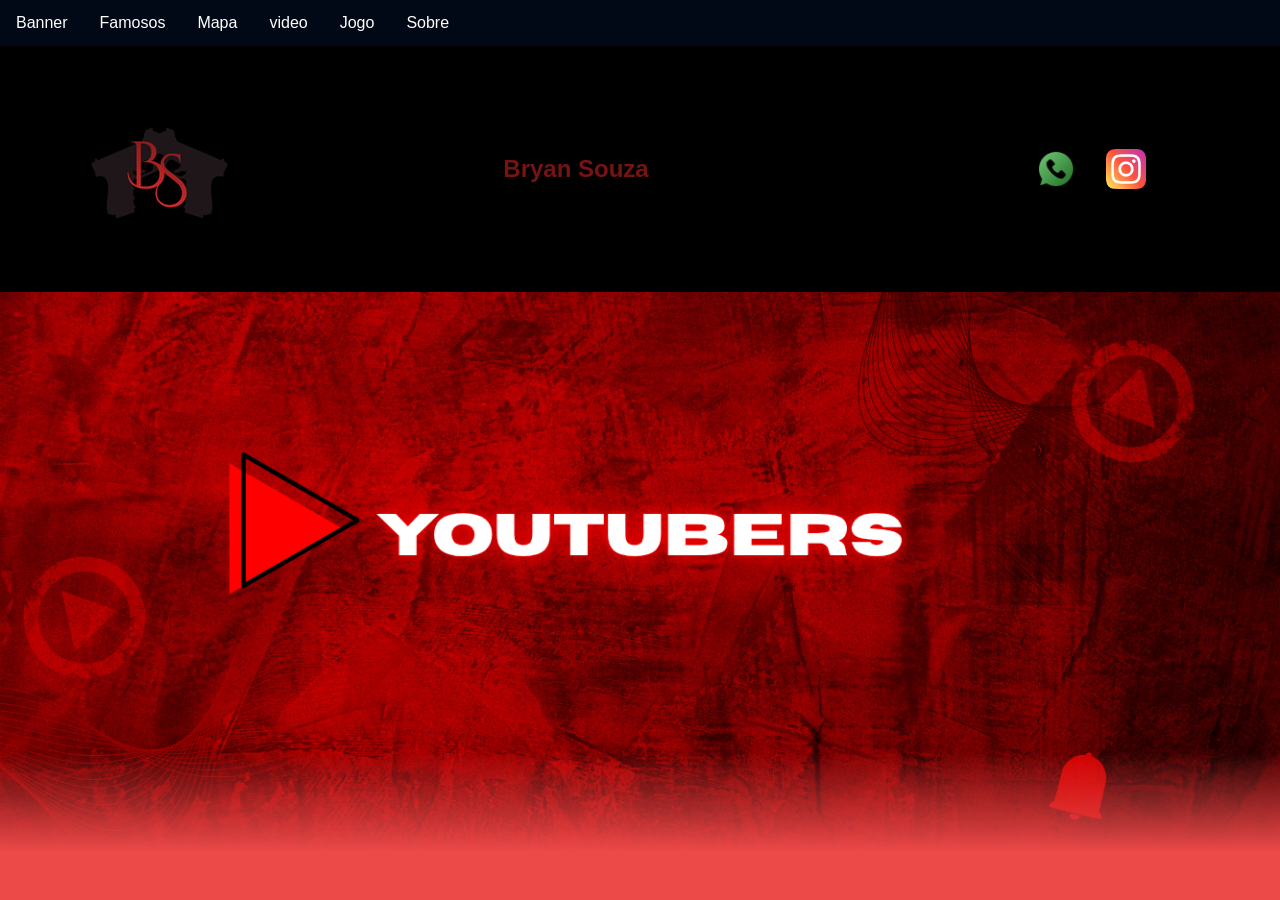
==== commit 98b016ab: "567r mjcfyvmm cy" ====
--- a/index.html
+++ b/index.html
@@ -5,7 +5,7 @@
 
 <meta name="viewport" content="width=device-width, initial- scale=2.0">
 
-<title>Home | Nossa Escola</title>
+<title>Minha Pagina</title>
 <link rel="stylesheet" href="style.css">
 </head>
 <body>
@@ -13,14 +13,14 @@
 <!--menu-->
 <head>
 <body>
-<nav>
 <ul>
-<li><a href="#banner">Banner</a></li>
-<li><a href="#famosos">Famosos</a></li>
-<li><a href="#mapa">Mapa</a></li>
-<li><a href="#video">video</a></li>
+<li><a href="index.html">Banner</a></li>
+<li><a href="famosos.html">Famosos</a></li>
+<li><a href="mapa.html">Mapa</a></li>
+<li><a href="video.html">video</a></li>
+<li><a href="jogo.html">Jogo</a></li>
+<li><a href="sobre.html">Sobre</a></li>
 </ul>
-</nav>
 </head>
 </body>
 
@@ -45,103 +45,4 @@
 da Escola">
 </section>
 </section>
-<!--Seção estudantes é a parte do paragrafo 2 da página-->
-<section class="Famosos" id="Famosos">
 
-<section class="estudante">
-  <h1 class="estudante_titulo">Famosos</h1>
-
-  <div class="estudantes_todos">
-    <div class="estudante-div">
-      <img class="estudante-imagem" src="renato.jpeg" alt="Foto da turma do 1CDS do ano de 2026">
-      <h3 class="estudante-nome">Renato</h3>
-      <a href="https://cursos.alura.com.br/dashboard">
-
-      </a>
-
-      <a href="https://www.youtube.com/channel/UChMJkHCD2wdvSO7CMOuLR-w" target="_blank">
-  <img class="estudante-icone" src="logoyt.png" alt="Canal do YouTube">
-</a>
-    </div>
-
-    <div class="estudante-div">
-      <img class="estudante-imagem" src="rezende.jpeg" alt="Foto da turma do 1CDS do ano de 2026">
-      <h3 class="estudante-nome">Rezende</h3>
-      <a href="https://cursos.alura.com.br/dashboard">
-
-      </a>
-      
-      <a href="https://www.youtube.com/user/rezendeevil" target="_blank">
-  <img class="estudante-icone" src="logoyt.png" alt="Canal do YouTube">
-</a>
-    </div>
-
-    <div class="estudante-div">
-      <img class="estudante-imagem" src="coringa.jpeg" alt="Foto da turma do 1CDS do ano de 2026">
-      <h3 class="estudante-nome">Coringa</h3>
-      <a href="https://cursos.alura.com.br/dashboard">
-
-      </a>
-      
-      <a href="https://www.youtube.com/@LOUDCoringa/videos" target="_blank">
-  <img class="estudante-icone" src="logoyt.png" alt="Canal do YouTube">
-</a>
-    </div>
-
-    <div class="estudante-div">
-      <img class="estudante-imagem" src="bistecone.jpeg" alt="Foto da turma do 1CDS do ano de 2026">
-      <h3 class="estudante-nome">Bistecone</h3>
-      <a href="https://cursos.alura.com.br/dashboard">
-    
-      </a>
-      
-      <a href="https://www.youtube.com/@BisteconeLive" target="_blank">
-  <img class="estudante-icone" src="logoyt.png" alt="Canal do YouTube">
-</a>
-    </div>
-  </div> <!-- fecha .estudantes_todos -->
-</section> <!-- fecha .estudante -->
-</section>
-
-<section class="mapa" id="mapa">
-
-<div class="mapa-local">
-  <h3>📍 Localização — Londrina / PR</h3>
-  <iframe 
-    src="https://www.google.com/maps/embed?pb=!1m18!1m12!1m3!1d3664.123456789!2d-51.1628!3d-23.3045!2m3!1f0!2f0!3f0!3m2!1i1024!2i768!4f13.1!3m3!1m2!1s0x94eb435a57af586d%3A0x23ac11a5c614f971!2sLondrina%2C%20PR!5e0!3m2!1spt-BR!2sbr!4v1234567890"
-   style="border:0;" 
-    allowfullscreen="" 
-    loading="lazy" 
-    referrerpolicy="strict-origin-when-cross-origin">
-  </iframe>
-</div>
-
-</section>
-</head>
-</body>
-<section class="video" id="video">
-
-  <h3>🎬 Assista ao vídeo</h3>
-  
-  <iframe 
-    src="https://www.youtube.com/embed/AJ_aqGok2-U"
-    title="Vídeo"
-    frameborder="0" 
-    allow="accelerometer; autoplay; clipboard-write; encrypted-media; gyroscope; picture-in-picture" 
-    allowfullscreen>
-  </iframe>
-</div>
-</section>
-<!--Seção rodapé é a parte final da página-->
-<footer class="escola">
-  <img class="logo_rodape" src="logoyt.png" alt="Logo da Escola">
-  <h2 class="escola-título">
-    Mais informações entre em contato
-    <a class="link" href="https://wa.me/5541999999999">41 9.935-2416</a>
-  </h2>
-  <p>©2026 | Curso de ADS | Todos os Direitos Reservados. Política de Privacidade | Proteção de dados | Encarregado de dados</p>
-</footer>
-
-</body>
-</html>
-
--- a/style.css
+++ b/style.css
@@ -115,70 +115,7 @@
   border: 0;
   border-radius: 8px;
 }
-.video-local {
-  text-align: center;
-  margin: 40px auto;
-  padding: 0 20px;
-  max-width: 800px;   /* mesma largura máxima do mapa */
-}
-
-.video-local iframe {
-  width: 100%;
-  height: 450px;      /* mesma altura do mapa */
-  border: 0;
-  display: block;
-  border-radius: 8px; /* opcional, fica igualzinho */
-}
-.video-local {
-  text-align: center;
-  margin: 40px auto;
-  padding: 0 20px;
-  max-width: 800px;          /* mesma largura do mapa */
-}
-
-.video-responsive {
-  position: relative;
-  width: 100%;
-  padding-bottom: 56.25%;   /* 16:9 (9/16 = 0.5625) */
-  height: 0;
-  overflow: hidden;
-  border-radius: 8px;
-}
-titulo-video{
-    background-color: #7c0000;
-    font-family: 'Segoe UI', Tahoma, Geneva, Verdana, sans-serif;
-    font-size: 20px;
-    font-weight: bold;
-    color: #ffffff;
-    text-align: center;
-    margin-bottom: 15px;
-}
-
-.video-container {
-      position: relative;
-      width: 100%;
-      padding-bottom: 56.25%; /* Proporção 16:9 (9 / 16 = 0.5625) */
-      height: 0;
-      overflow: hidden;
-    }
-
-    /* O iframe ocupa 100% da área do container */
-    .video-container iframe {
-      position: absolute;
-      top: 0;
-      left: 0;
-      width: 100%;
-      height: 100%;
-      border: 0;
-    }
-.video-responsive iframe {
-  position: absolute;
-  top: 0;
-  left: 0;
-  width: 100%;
-  height: 100%;
-  border: 0;
-}
+
 .escola{
 background-image: linear-gradient(#3d4449,#3f464b);
 color: white;
@@ -204,13 +141,10 @@
 }
 /*menuuuu*/
 
-html{
-  scroll-behavior:smooth;
-}
-
 body {
   margin: 0;
   padding: 0;
+  background-color: #ec4949;
 }
 
 h2, p {
